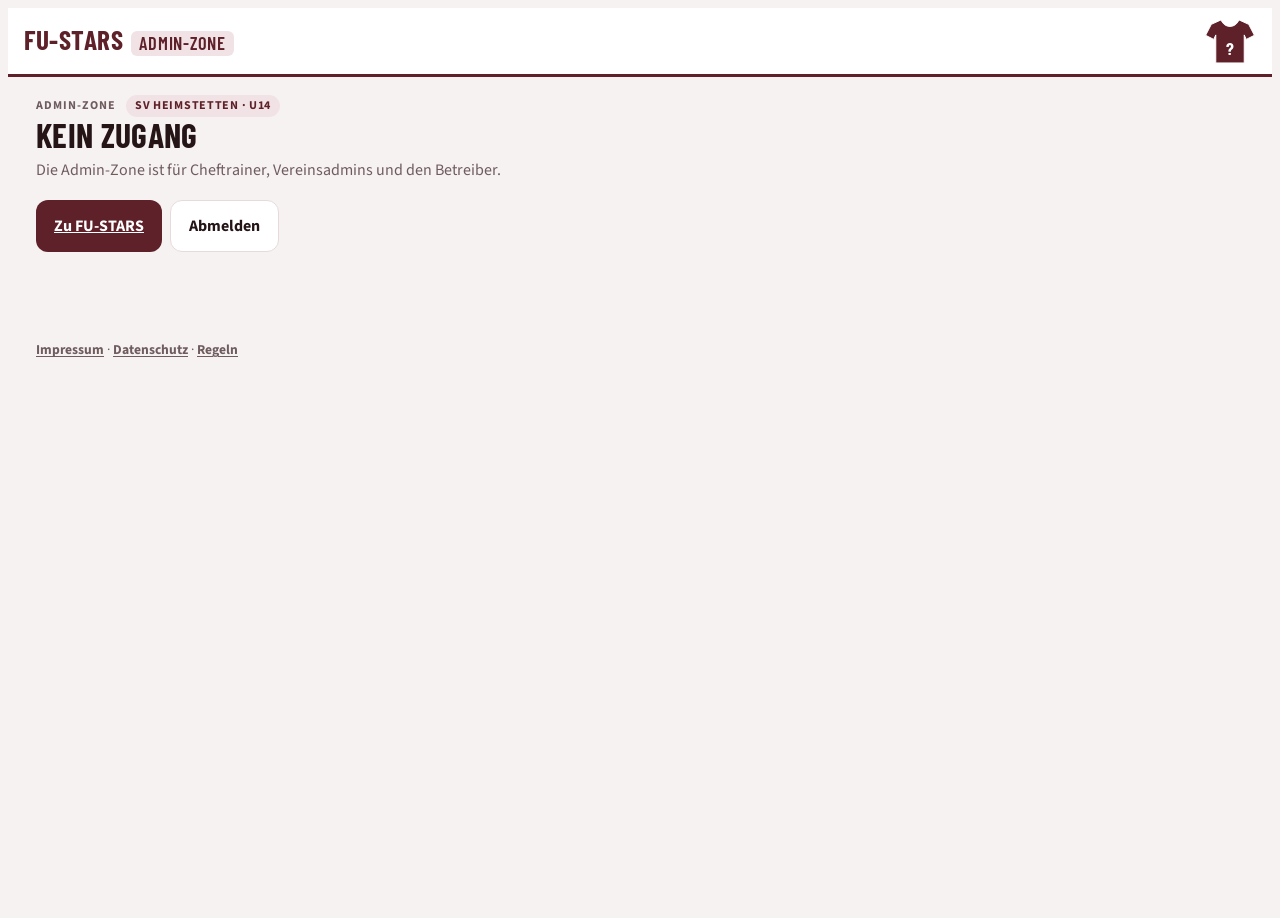
==== admin/index.html @ da738fcb "0.36.0: Admin-Zone unter /admin, Rechtliches je Verein (Vorstand, Verantwortlicher für den Inhalt) C" ====
<!doctype html>
<html lang="de">
<head>
<meta charset="utf-8">
<meta name="viewport" content="width=device-width,initial-scale=1,viewport-fit=cover">
<base href="../">
<meta name="robots" content="noindex">
<title>FU-STARS Admin-Zone</title>
<link rel="stylesheet" href="css/fonts.css">
<link rel="stylesheet" href="css/app.css">
</head>
<body class="zone-admin">
<!-- Admin-Zone (ab 0.36.0): gleiche App, eigener Bereich für Verwaltung, Inhalte, Rechtliches, Einstellungen – Pfade über <base> eine Ebene höher -->
<header class="top"><div class="top-in">
  <button class="menu-btn" id="menuBtn" data-act="sideToggle" aria-label="Inhaltsverzeichnis" aria-controls="side" aria-expanded="false" hidden><svg viewBox="0 0 24 24" aria-hidden="true" fill="none" stroke="currentColor" stroke-width="2" stroke-linecap="round"><path d="M4 7h16M4 12h16M4 17h16"/></svg></button>
  <button class="brand" data-act="home" aria-label="FU-STARS Admin-Zone – Übersicht"><b>FU-STARS</b><span>Admin-Zone</span></button>
  <button class="shirt-btn" data-act="shirt" id="shirtBtn" aria-label="Mein Profil"></button>
</div></header>
<div class="shell">
<nav id="side" class="side" aria-label="Inhaltsverzeichnis"></nav>
<button class="side-shade" data-act="sideClose" aria-label="Inhaltsverzeichnis schließen" tabindex="-1"></button>
<div class="content">
<main id="app"><p class="small">Admin-Zone wird geladen …</p></main>
<footer class="legal"><button class="linkbtn" data-act="legal" data-v="impressum">Impressum</button> · <button class="linkbtn" data-act="legal" data-v="datenschutz">Datenschutz</button> · <button class="linkbtn" data-act="legal" data-v="regeln">Regeln</button></footer>
</div>
</div>

<script>window.LZ_ZONE = "admin";</script>
<script src="js/config.js"></script>
<script src="js/store.js"></script>
<script src="js/pitch.js"></script>
<script src="js/app.js"></script>
<script src="js/auth.js"></script>
<script src="js/me.js"></script>
<script src="js/coach.js"></script>
<script src="js/calendar.js"></script>
<script src="js/dashboard.js"></script>
<script src="js/taktik.js"></script>
<script src="js/matchplan.js"></script>
<script src="js/spielzeiten.js"></script>
<script src="js/admin.js"></script>
<script src="js/legal.js"></script>
<script src="js/training.js"></script>
<script src="js/wissen.js"></script>
<script src="js/inhalte.js"></script>
</body>
</html>
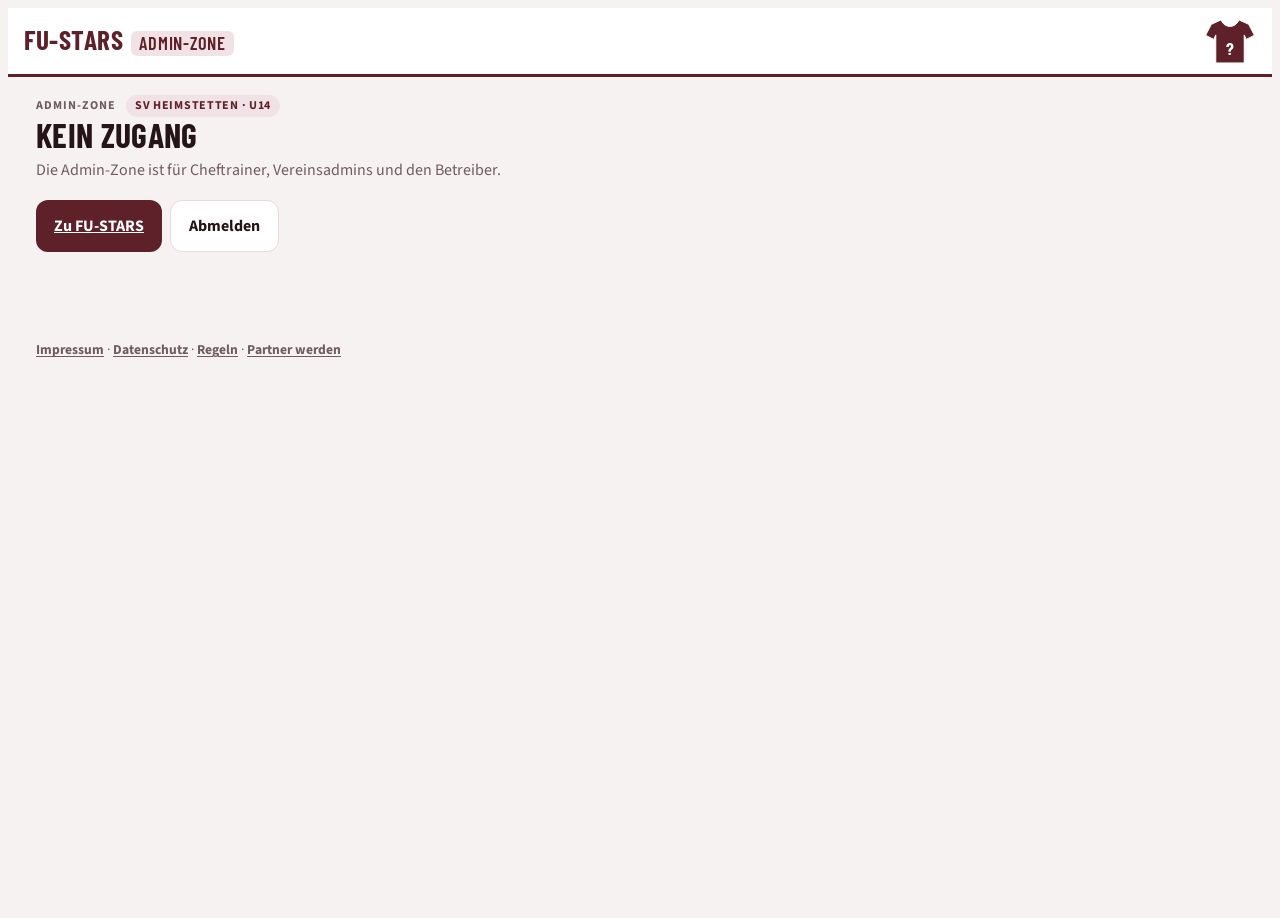
==== commit 5282c01a: "0.39.0: Info für Eltern und Trainer (Verein, Ärzte, Therapie, Partner), öffentliche Seite „Partner w" ====
--- a/admin/index.html
+++ b/admin/index.html
@@ -21,7 +21,7 @@
 <button class="side-shade" data-act="sideClose" aria-label="Inhaltsverzeichnis schließen" tabindex="-1"></button>
 <div class="content">
 <main id="app"><p class="small">Admin-Zone wird geladen …</p></main>
-<footer class="legal"><button class="linkbtn" data-act="legal" data-v="impressum">Impressum</button> · <button class="linkbtn" data-act="legal" data-v="datenschutz">Datenschutz</button> · <button class="linkbtn" data-act="legal" data-v="regeln">Regeln</button></footer>
+<footer class="legal"><button class="linkbtn" data-act="legal" data-v="impressum">Impressum</button> · <button class="linkbtn" data-act="legal" data-v="datenschutz">Datenschutz</button> · <button class="linkbtn" data-act="legal" data-v="regeln">Regeln</button> · <button class="linkbtn" data-act="legal" data-v="partner">Partner werden</button></footer>
 </div>
 </div>
 
@@ -43,5 +43,8 @@
 <script src="js/training.js"></script>
 <script src="js/wissen.js"></script>
 <script src="js/inhalte.js"></script>
+<script src="js/eltern.js"></script>
+<script src="js/gespraeche.js"></script>
+<script src="js/info.js"></script>
 </body>
 </html>
